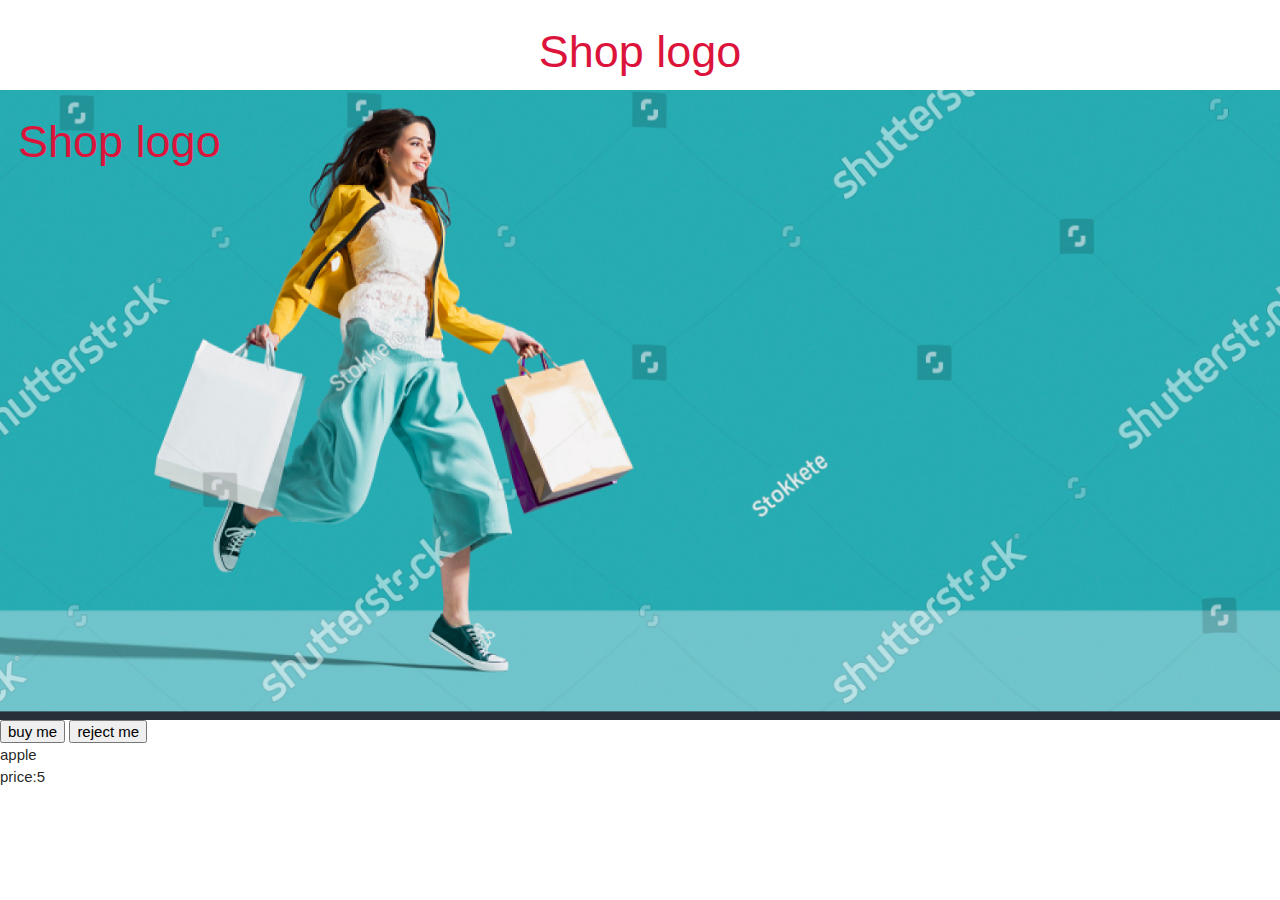
==== shoppingcart.html @ 0cd936cb "Add files via upload" ====
<html lang="en">
<head>
    <meta charset="UTF-8">
    <meta name="viewport" content="width=device-width, initial-scale=1.0">
    <meta http-equiv="X-UA-Compatible" content="ie=edge">

    <link rel="stylesheet" href="shoppingcart.css" type="text/css">
<!-- Your custom script here -->
<!-- Compiled and minified CSS -->
    <link rel="stylesheet" href="https://cdnjs.cloudflare.com/ajax/libs/materialize/1.0.0/css/materialize.min.css">
    
    <title>Document</title>
</head>
<body>
<!-- logo bar   -->
    <div class="center logo">Shop logo </div>
<!--top scroll  -->
    <div class="topper"><div class=" logo">Shop logo </div></div>
    
    <button onClick="myfunction()">buy me</button>
    
    <button onClick="discardfunction()">reject me</button>
    <div>apple </div>
    <div>price:5 </div>
    <div id="apple" ></div>
    <div id="price"></div>
   <!-- Compiled and minified JavaScript -->
    <script src="https://cdnjs.cloudflare.com/ajax/libs/materialize/1.0.0/js/materialize.min.js"></script>
              
<!--code for react js    -->
<script  src="shoppingcart.js"> </script>
</body>
</html>
---- shoppingcart.css ----
.topper{
width:100vw;
        height:70vh;
    position:relative;
    background-image: url("shop.jpg");
    background-repeat: no-repeat;
    background-size: cover;
    background-position: center;
}
.logo{
    height:10vh;
    color: crimson;
    font-size:5vh;
    padding:2vh;
    font-stretch: extra-expanded;

}
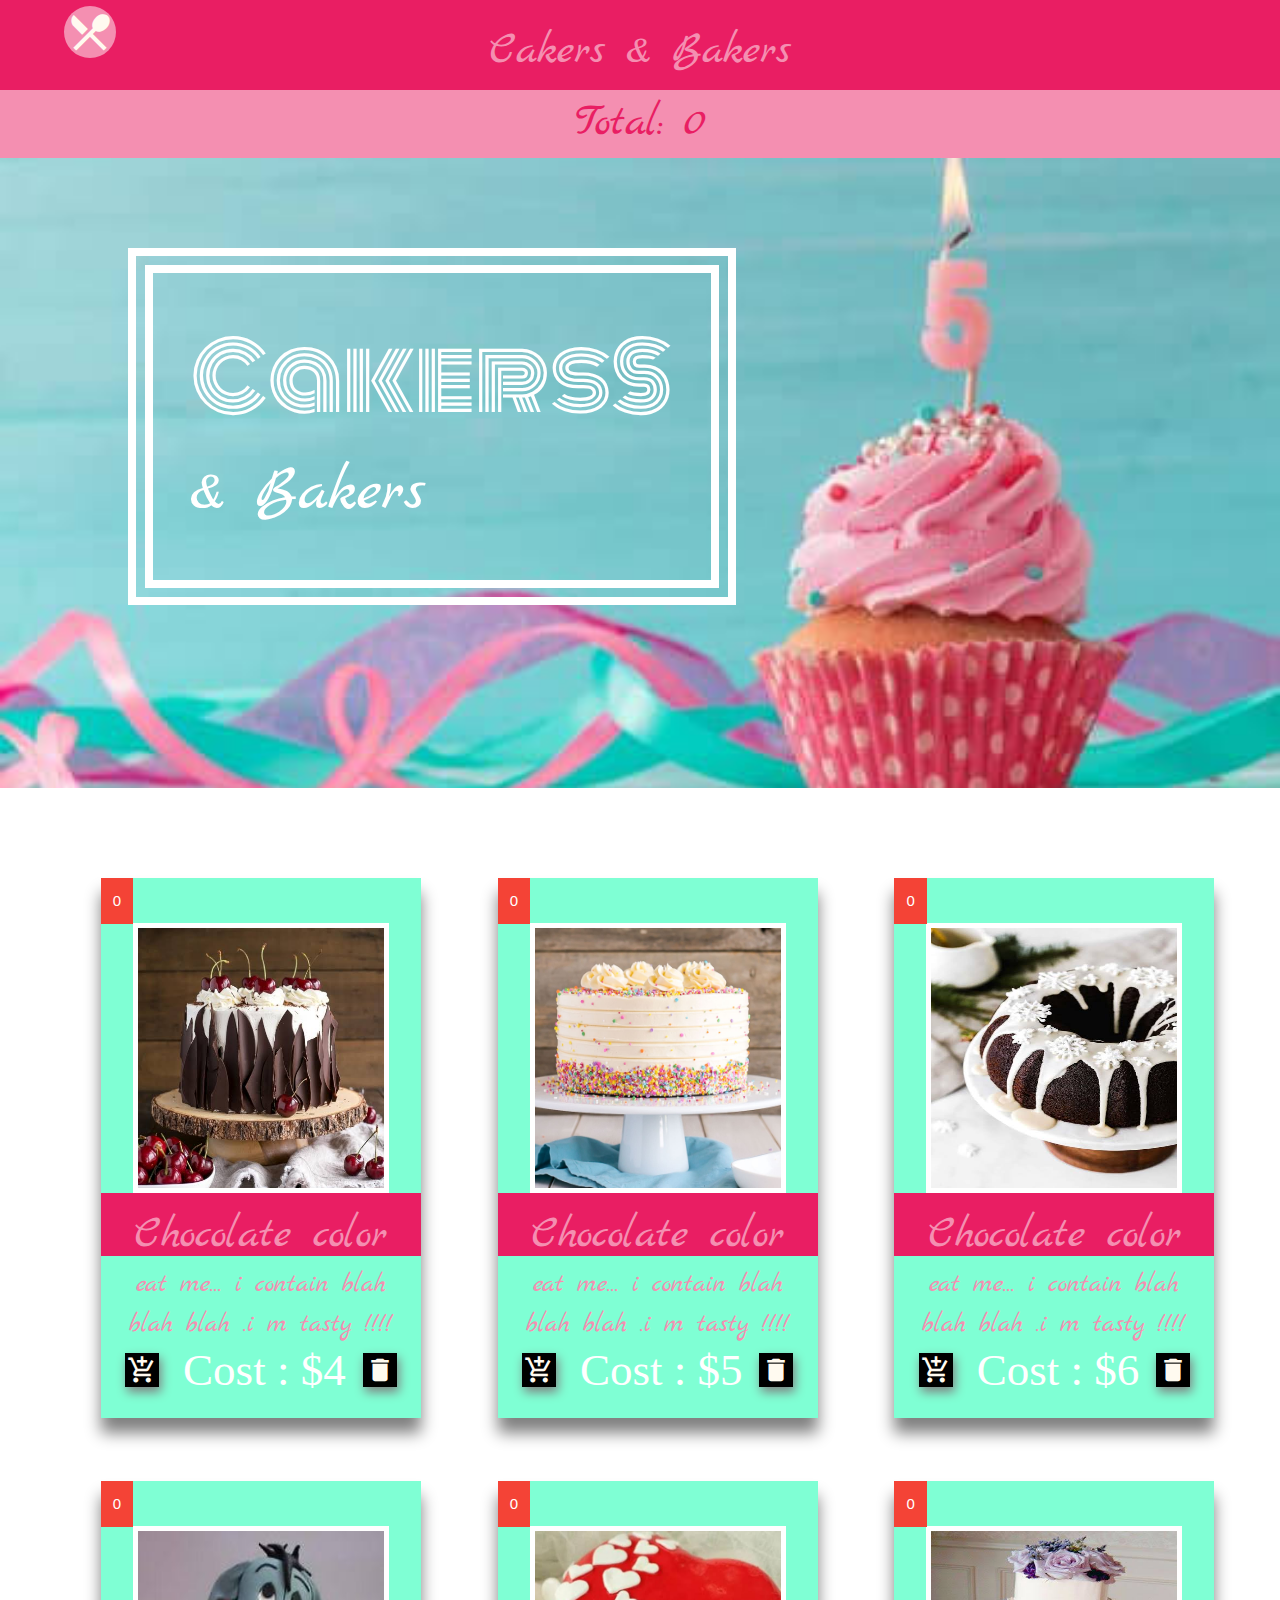
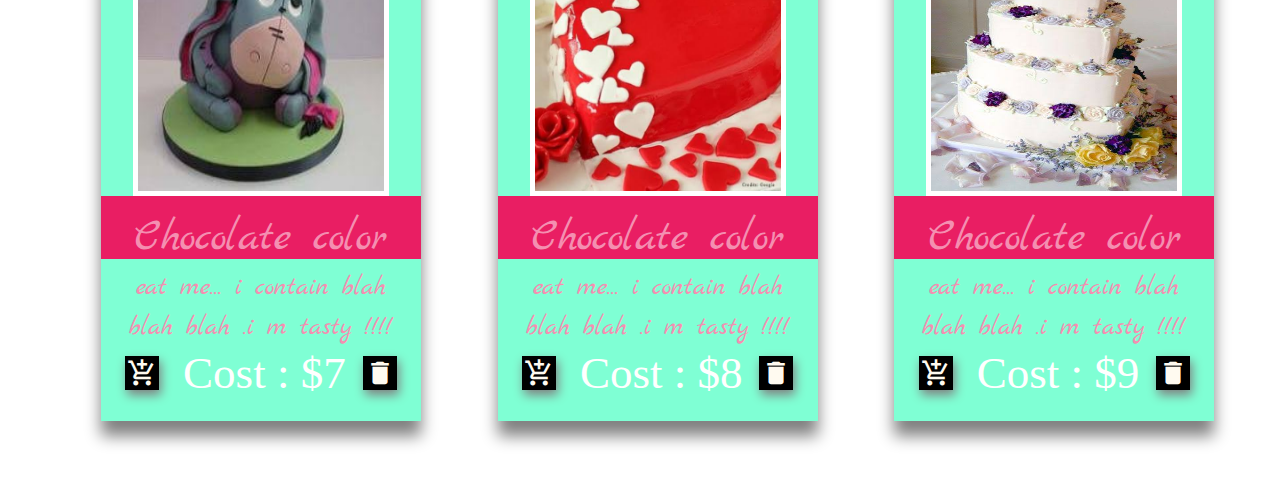
==== commit 7378be9c: "Add files via upload" ====
--- a/shoppingcart.html
+++ b/shoppingcart.html
@@ -8,26 +8,161 @@
 <!-- Your custom script here -->
 <!-- Compiled and minified CSS -->
     <link rel="stylesheet" href="https://cdnjs.cloudflare.com/ajax/libs/materialize/1.0.0/css/materialize.min.css">
-    
+<!-- MATERIAL ICON   -->
+    <link href="https://fonts.googleapis.com/icon?family=Material+Icons"
+      rel="stylesheet">
+<!-- google fonts   -->
+    <link href="https://fonts.googleapis.com/css?family=Ma+Shan+Zheng|Marck+Script|Monoton&display=swap" rel="stylesheet">
     <title>Document</title>
 </head>
 <body>
 <!-- logo bar   -->
-    <div class="center logo">Shop logo </div>
+    <div class="center logo">Cakers &amp; Bakers
+<!--    drop down menu    -->
+          
+        <div><i class="material-icons spoon">
+restaurant_menu
+        </i></div>
+
+  <!-- Dropdown Structure -->
+
+        </div>
+     <div class="YO center">Total: <span id="total">0
+     </span></div>
+
 <!--top scroll  -->
-    <div class="topper"><div class=" logo">Shop logo </div></div>
+    <div class="topper"><div class="white-text yup">CakersS <BR/><div class="BAKERS" >&amp; Bakers </div></div></div>
+    <div class="image-gallery">
+        <div class="row center ">
+        <div class="col   center s12 m6 l4">
+            <div class="items center">
+                <img src="img1.jpg" class="imagecake">
+                 <div class="white-text red count" id="cake0">0</div>
+<!-- head,description,buttons -->
+                <div class="text">
+                   
+                <div class="text-head">Chocolate color</div>    <div class="description">
+                eat me... i contain blah blah blah .i m tasty !!!!
+                    </div>
+                    
+                <div class="but">
+                    <i class="material-icons buttons" onclick="counter(0)">
+add_shopping_cart
+</i><span class="cost white-text"> Cost : $4</span>
+                    <i class="material-icons buttons" onclick="remove(0)">
+delete
+</i></div> </div></div></div>
+            
+             <div class="col   center s12 m6 l4">
+            <div class="items center">
+                <img src="img2.jpg" class="imagecake">
+                <div class="white-text red count" id="cake1">0</div>
+<!-- head,description,buttons -->
+                <div class="text">
+                   
+                <div class="text-head">Chocolate color</div>    <div class="description">
+                eat me... i contain blah blah blah .i m tasty !!!!
+                    </div>
+                    
+                <div class="but">
+                    <i class="material-icons buttons" onclick="counter(1)">
+add_shopping_cart
+</i><span class="cost white-text"> Cost : $5</span>
+                    <i class="material-icons buttons" onclick="remove(1)">
+delete
+</i></div> </div>
+            </div></div>
+            
+            
+             <div class="col center s12 m6 l4">
+            <div class="items center">
+                <img src="img3.jpg" class="imagecake"> 
+            <div class="white-text red count" id="cake2">0</div>
+<!-- head,description,buttons -->
+                <div class="text">
+                   
+                <div class="text-head">Chocolate color</div>    <div class="description">
+                eat me... i contain blah blah blah .i m tasty !!!!
+                    </div>
+                    
+                <div class="but">
+                    <i class="material-icons buttons" onclick="counter(2)">
+add_shopping_cart
+</i><span class="cost white-text"> Cost : $6</span>
+                    <i class="material-icons buttons" onclick="remove(2)" >
+delete
+</i></div> </div></div></div>
+            
+             <div class="col   center s12 m6 l4">
+            <div class="items center">
+                <img src="img4.jpg" class="imagecake"> 
+                <div class="white-text red count" id="cake3">0</div>
+<!-- head,description,buttons -->
+                <div class="text">
+                   
+                <div class="text-head">Chocolate color</div>    <div class="description">
+                eat me... i contain blah blah blah .i m tasty !!!!
+                    </div>
+                    
+                <div class="but">
+                    <i class="material-icons buttons" onclick="counter(3)">
+add_shopping_cart
+</i><span class="cost white-text"> Cost : $7</span>
+                    <i class="material-icons buttons" onclick="remove(3)">
+delete
+</i></div> </div>
+            </div></div>
+            
+             <div class="col   center s12 m6 l4">
+            <div class="items center">
+                <img src="img5.jpg" class="imagecake"> 
+                <div class="white-text red count" id="cake4">0</div>
+<!-- head,description,buttons -->
+                <div class="text">
+                   
+                <div class="text-head">Chocolate color</div>    <div class="description">
+                eat me... i contain blah blah blah .i m tasty !!!!
+                    </div>
+                    
+                <div class="but">
+                    <i class="material-icons buttons" onclick="counter(4)">
+add_shopping_cart
+</i><span class="cost white-text"> Cost : $8</span>
+                    <i class="material-icons buttons" onclick="remove(4)">
+delete
+</i></div> </div>
+            </div></div>
+            
+             <div class="col center s12 m6 l4">
+            <div class="items center">
+                <img src="img%206.jpg" class="imagecake"> 
+                
+            <div class="white-text red count" id="cake5">0</div>
+<!-- head,description,buttons -->
+                <div class="text">
+                   
+                <div class="text-head">Chocolate color</div>    <div class="description">
+                eat me... i contain blah blah blah .i m tasty !!!!
+                    </div>
+                    
+                <div class="but">
+                    <i class="material-icons buttons" onclick="counter(5)">
+add_shopping_cart
+</i><span class="cost white-text"> Cost : $9</span>
+                    <i class="material-icons buttons" onclick="remove(5)">
+delete
+</i></div> </div></div></div>
+        </div>
+    </div>
     
-    <button onClick="myfunction()">buy me</button>
-    
-    <button onClick="discardfunction()">reject me</button>
-    <div>apple </div>
-    <div>price:5 </div>
-    <div id="apple" ></div>
-    <div id="price"></div>
+    <script
+     src="https://code.jquery.com/jquery-3.4.1.js"></script>
+        
    <!-- Compiled and minified JavaScript -->
     <script src="https://cdnjs.cloudflare.com/ajax/libs/materialize/1.0.0/js/materialize.min.js"></script>
               
 <!--code for react js    -->
 <script  src="shoppingcart.js"> </script>
+  
 </body>
 </html>--- a/shoppingcart.css
+++ b/shoppingcart.css
@@ -1,17 +1,135 @@
 .topper{
-width:100vw;
+width:100%;
         height:70vh;
-    position:relative;
-    background-image: url("shop.jpg");
+    
+    background: url("shop.jpg");
     background-repeat: no-repeat;
-    background-size: cover;
+    background-size:cover;
     background-position: center;
+    font-family: 'Monoton', cursive;
+    font-size:7vw;
+        position:relative;
+}
+.BAKERS{
+     font-size:5vw;
+    font-family:  'Marck ScripT', cursive;
+}
+.yup{
+    border-style: double;
+    border:2vw white;
+    border-style: double;
+    padding: 3vw;
+    
+    position: absolute;
+    top:10vh;left:10vw;
+}
+.spoon{position:absolute;
+
+top:0.7vh;
+background:#F48FB1;
+    border-radius:50%;
+    padding:2px;
+    color:floralwhite;
+    
+}
+.YO{position: relative; right:0vw;color: #E91E63; background-color: #F48FB1;
+font-size:5vh;
+font-family: 'Marck Script', cursive;
+
+}
+.material-icons.spoon { font-size: 48px; left:5vw; 
+
+
 }
 .logo{
     height:10vh;
-    color: crimson;
+    color: #F48FB1;
     font-size:5vh;
     padding:2vh;
     font-stretch: extra-expanded;
+background-color: #E91E63;
+    font-family: 'Marck Script', cursive;
+    
+}
+.imagecake{
+    height:30vh;
+    width:20vw;
+   margin-top: 5vh; 
+    border:white solid 5px; 
+}
+.items{
+    height:60vh;
+position: relative;
+    width:25vw;
+     background-color: aquamarine;
+    box-shadow: 0 15px 15px grey;
+    margin-bottom: 7vh;
+}
+.image-gallery{
+ margin-left: 7vw;
+    margin-top: 10vh;
+}
+.mnu
+{ height:40vh;
+width:40vw;}
 
+@media only screen and (max-width: 600px) {
+
+  .imagecake{
+    height:35vh;
+    width:60vw;
+   margin-top: 5vh; 
+    border:white solid 5px; 
 }
+.items{
+    height:65vh;
+position: relative;
+    width:65vw;
+     background-color: aquamarine;
+    box-shadow: 3px grey;
+    margin-bottom: 7vh;
+}  
+  
+}
+.text-head{
+    height:7vh;
+    color: #F48FB1;
+    font-size:5vh;
+    padding:1vh;
+    font-stretch: extra-expanded;
+background-color: #E91E63;
+    font-family: 'Marck Script', cursive;
+    
+}
+
+.description{
+    height:7vh;
+    color: #F48FB1;
+    font-size:3vh;
+    padding:1vh;
+    font-stretch: extra-expanded;
+
+    font-family: 'Marck Script', cursive;
+    
+}
+.but{position:relative;
+     top:2vh;
+}
+.material-icons.buttons { font-size: 30px;
+    background-color: black;
+    box-shadow: 2px 5px 10px grey;
+     padding:2px;
+    color:floralwhite;
+    margin-left:1vw;
+margin-right: 1vw;
+    }
+.cost{
+    font-family: fantasy;
+    font-size:5vh;
+}
+
+.count{
+    position:absolute;top:0px;
+    padding:12px;
+}
+
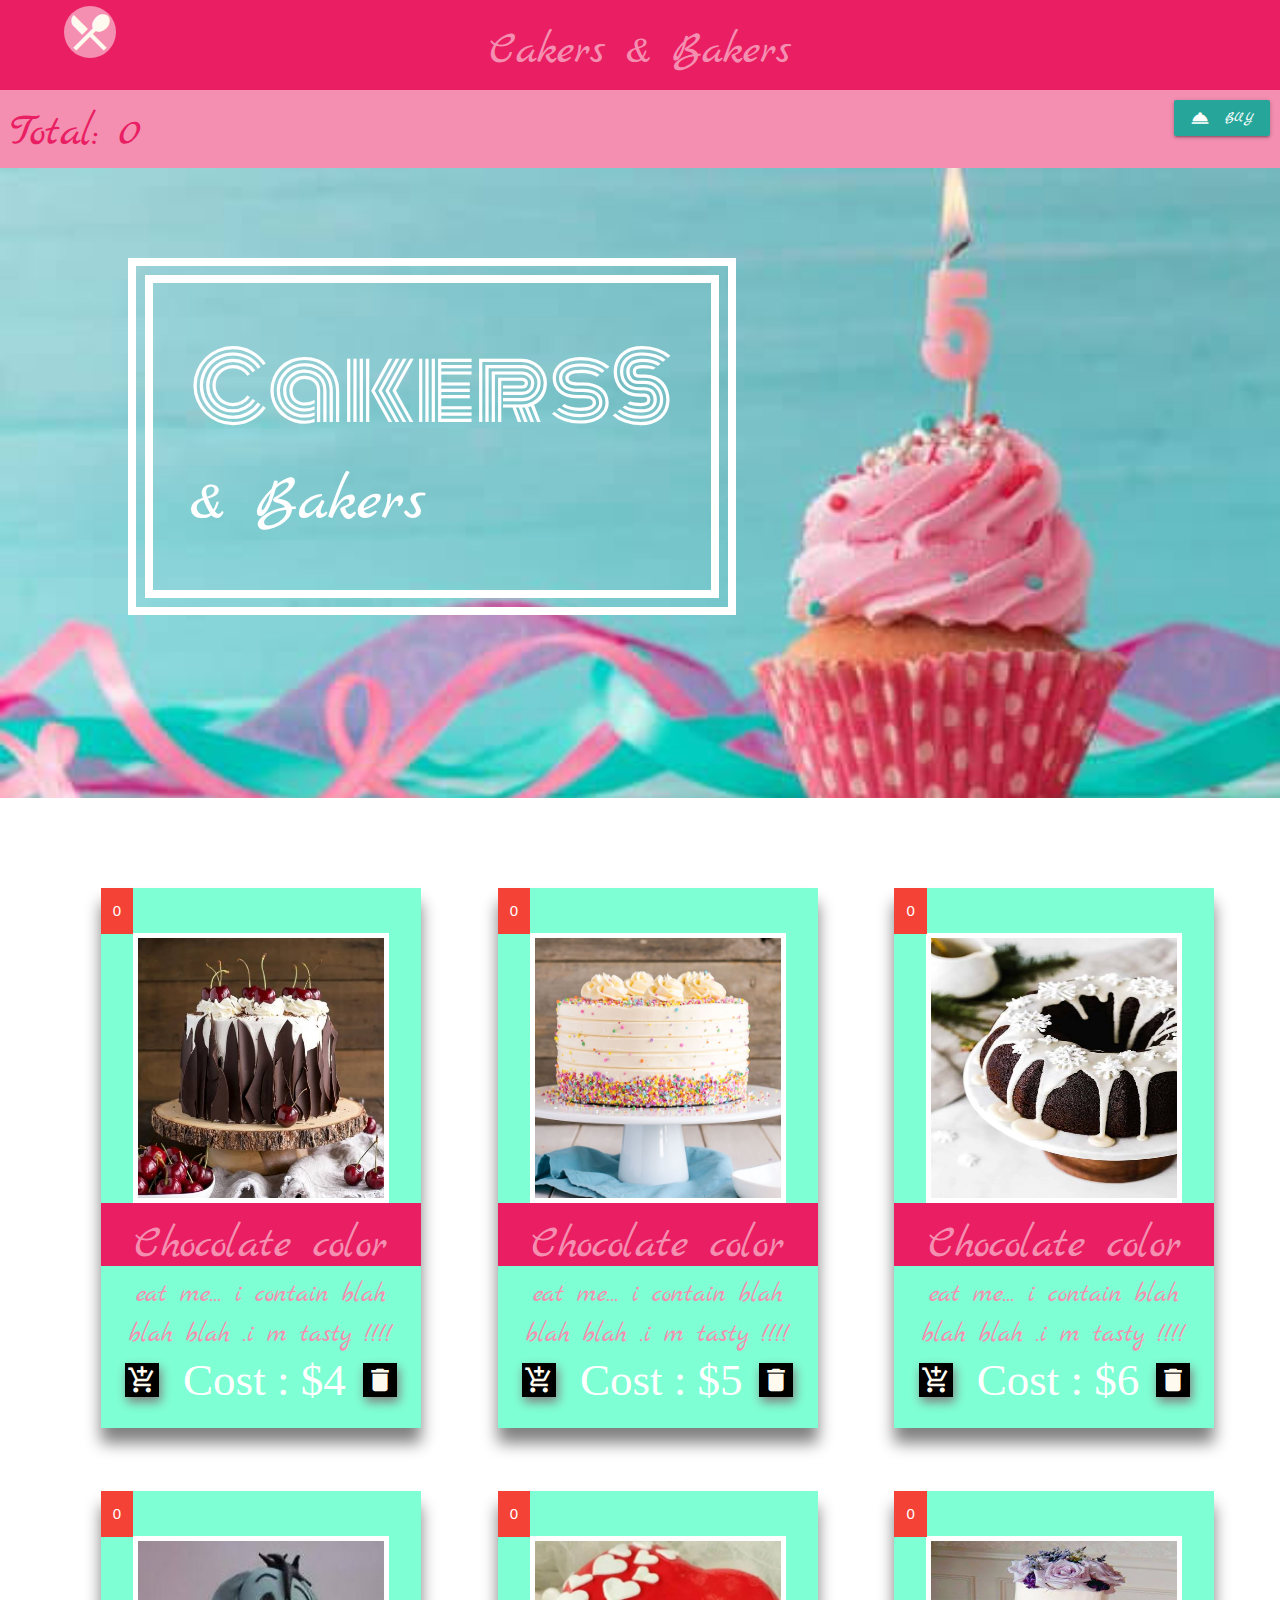
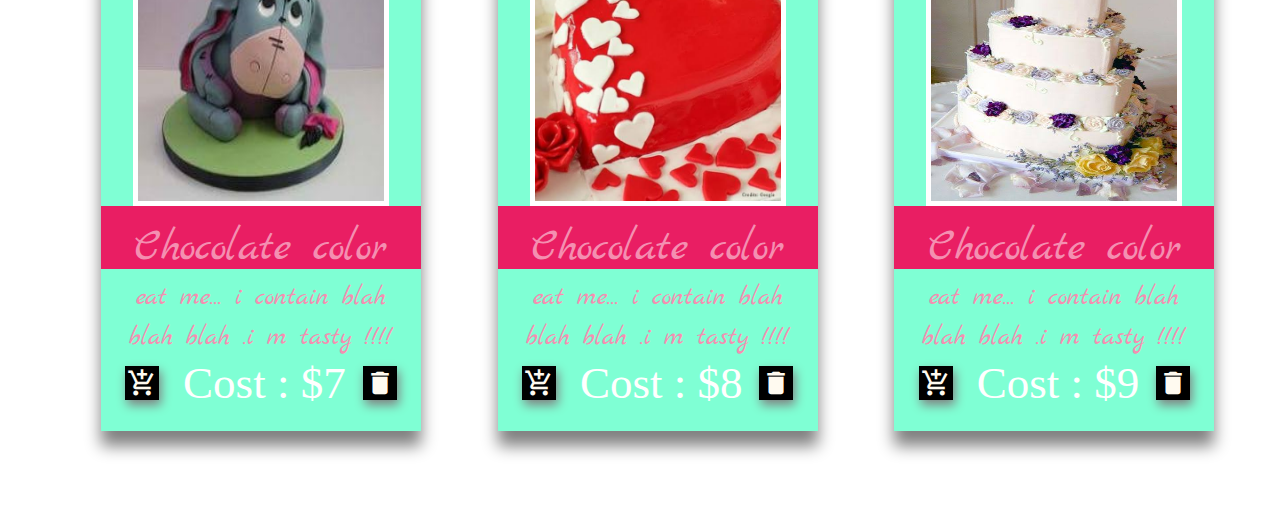
==== commit 12d70f3e: "Add files via upload" ====
--- a/shoppingcart.html
+++ b/shoppingcart.html
@@ -27,9 +27,57 @@
   <!-- Dropdown Structure -->
 
         </div>
-     <div class="YO center">Total: <span id="total">0
-     </span></div>
-
+    <div class="YO ">Total: <span id="total">0</span>  <a class="waves-effect waves-light btn modal-trigger right" href="#modal1"><i class="material-icons left" >room_service</i>BUY</a>
+
+</div>
+
+    
+  <!-- Modal Trigger -->
+
+  <!-- Modal Structure -->
+  <div id="modal1" class="modal">
+    <div class="modal-content">
+      <h4>YOUR BILL</h4>
+      <p>TOTAL:<span id="total1">0</span></p>
+        <div>
+            <div id="chips">
+            <div id="chip0"></div>
+            <div id="chip1"></div>
+            <div id="chip2"></div>
+            <div id="chip3"></div>
+            <div id="chip4"></div>
+            <div id="chip5"></div>
+            
+            </div>
+            
+        </div> 
+        <div class="row">
+    <form class="col s12">
+      <div class="row">
+        <div class="input-field col s6">
+          <i class="material-icons prefix">account_circle</i>
+          <input id="icon_prefix" type="text" class="validate">
+          <label for="icon_prefix">First Name</label>
+        </div>
+        <div class="input-field col s6">
+          <i class="material-icons prefix">phone</i>
+          <input id="icon_telephone" type="tel" class="validate">
+          <label for="icon_telephone">Telephone</label>
+        </div>
+      </div>
+    </form>
+  </div>
+         
+        
+        
+        
+    </div>
+    <div class="modal-footer">
+      <a href="#!" class="modal-close waves-effect waves-green btn-flat">Agree</a>
+        
+    </div>
+  </div>
+    
 <!--top scroll  -->
     <div class="topper"><div class="white-text yup">CakersS <BR/><div class="BAKERS" >&amp; Bakers </div></div></div>
     <div class="image-gallery">
@@ -163,6 +211,9 @@
               
 <!--code for react js    -->
 <script  src="shoppingcart.js"> </script>
-  
+  <script> $(document).ready(function(){
+    $('.modal').modal();
+  });
+          </script>
 </body>
 </html>--- a/shoppingcart.css
+++ b/shoppingcart.css
@@ -14,6 +14,10 @@
      font-size:5vw;
     font-family:  'Marck ScripT', cursive;
 }
+.submit{
+   
+}
+
 .yup{
     border-style: double;
     border:2vw white;
@@ -32,10 +36,11 @@
     color:floralwhite;
     
 }
-.YO{position: relative; right:0vw;color: #E91E63; background-color: #F48FB1;
+.YO{position: relative;color: #E91E63; background-color: #F48FB1;
 font-size:5vh;
 font-family: 'Marck Script', cursive;
-
+padding:10px;
+padding-bottom:0px;     
 }
 .material-icons.spoon { font-size: 48px; left:5vw; 
 
